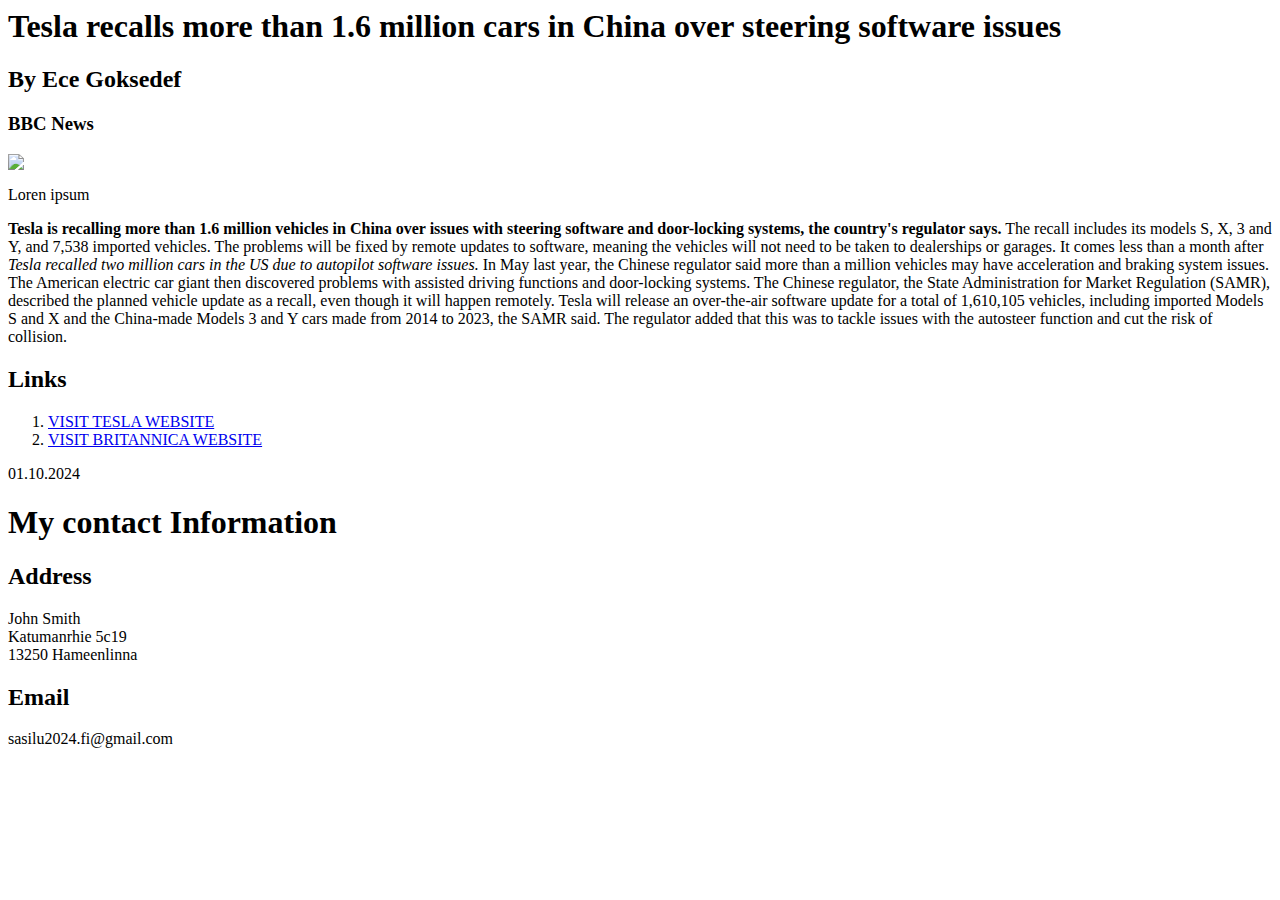
==== index.html @ 926d2d0a "Create index.html" ====
<h1> Tesla recalls more than 1.6 million cars in China over steering software issues</h1>
<h2>By Ece Goksedef</h2>
<h3>BBC News</h3>
<img src="car.jpg">

<p class="lead">Loren ipsum</p>

<p><b>Tesla is recalling more than 1.6 million vehicles in China over issues with steering software and door-locking systems, the country's regulator says.</b>

    The recall includes its models S, X, 3 and Y, and 7,538 imported vehicles.
    
    The problems will be fixed by remote updates to software, meaning the vehicles will not need to be taken to dealerships or garages.
    
    It comes less than a month after <i>Tesla recalled two million cars in the US due to autopilot software issues.</i>
    
    In May last year, the Chinese regulator said more than a million vehicles may have acceleration and braking system issues.
    
    The American electric car giant then discovered problems with assisted driving functions and door-locking systems.
    
    The Chinese regulator, the State Administration for Market Regulation (SAMR), described the planned vehicle update as a recall, even though it will happen remotely.
    
    Tesla will release an over-the-air software update for a total of 1,610,105 vehicles, including imported Models S and X and the China-made Models 3 and Y cars made from 2014 to 2023, the SAMR said.
    
    The regulator added that this was to tackle issues with the autosteer function and cut the risk of collision.
</p>
<h2>Links</h2>
<ol>
    <li><a href="https://www.tesla.com/about">VISIT TESLA WEBSITE</a></li>
    <li><a href="https://www.britannica.com/topic/Tesla-Motors">VISIT BRITANNICA WEBSITE</a></li>
</ol>
<p class="date">01.10.2024</p>


<!DOCTYPE html>
<html lang="en">
<head>
    <meta charset="UTF-8">
    <meta name="viewport" content="width=device-width, initial-scale=1.0">
    <title>ELINA'S CONTACT INFORMATION</title>
    <link rel="stylesheet" href="styles exercise.css">
</head>
<body>
    <h1>My contact Information</h1>
    <h2>Address</h2>
    <p>
        John Smith <br>
        Katumanrhie 5c19 <br>
        13250
        Hameenlinna
    </p>

    <h2>Email</h2>
    
      <p>sasilu2024.fi@gmail.com</p>  

</body>
</html>
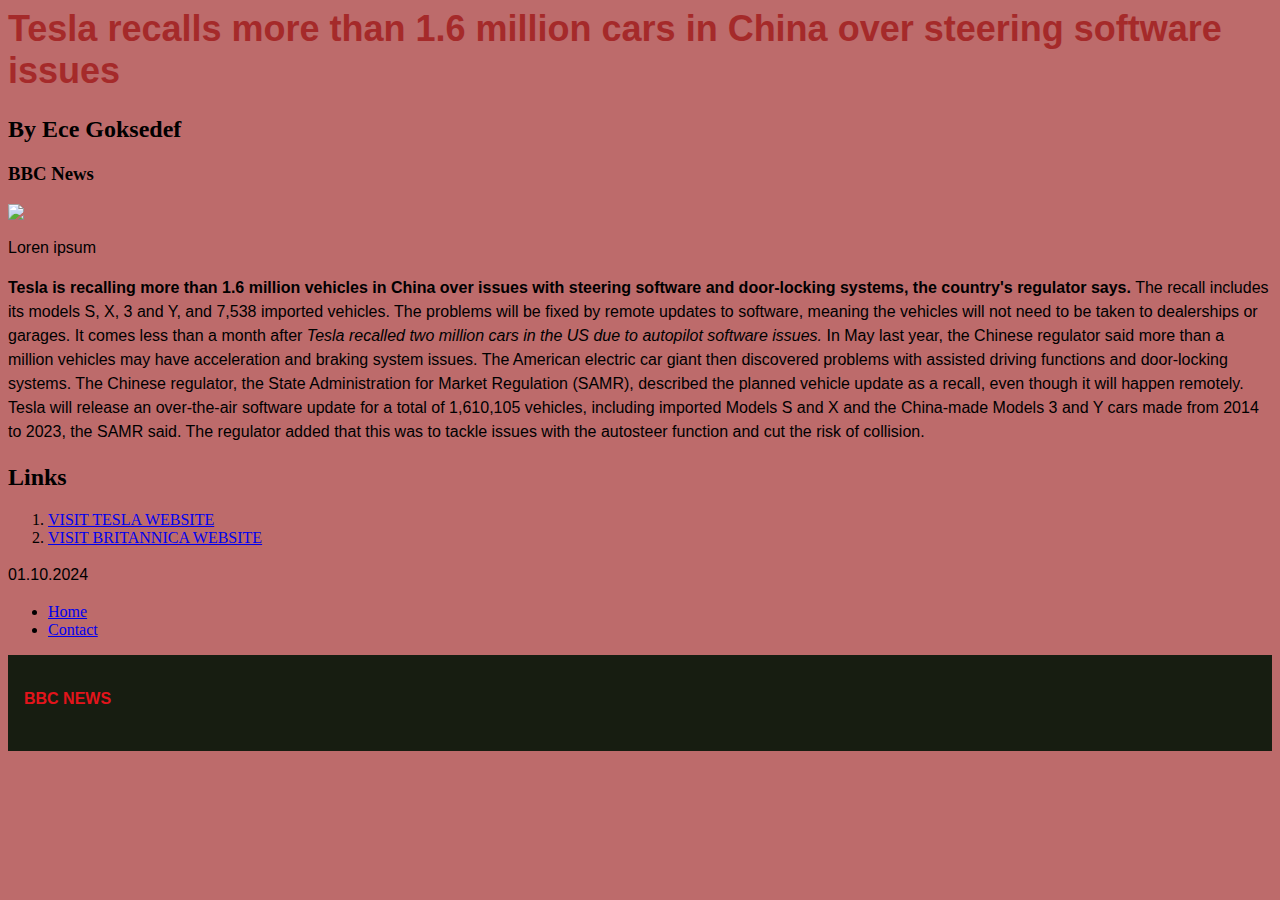
==== commit 292ae2d4: "changes done" ====
--- a/index.html
+++ b/index.html
@@ -40,18 +40,20 @@
     <link rel="stylesheet" href="styles exercise.css">
 </head>
 <body>
-    <h1>My contact Information</h1>
-    <h2>Address</h2>
-    <p>
-        John Smith <br>
-        Katumanrhie 5c19 <br>
-        13250
-        Hameenlinna
-    </p>
 
-    <h2>Email</h2>
+<nav>
+    <ul>
+        <li><a href="index.html">Home</a></li>
+        <li><a href="Contact.html">Contact </a></li>
+    </ul>
+
+
+</nav>
     
-      <p>sasilu2024.fi@gmail.com</p>  
+<footer>
 
+<p><b> BBC NEWS</b></p>
+
+</footer>
 </body>
 </html>
--- a/styles exercise.css
+++ b/styles exercise.css
@@ -0,0 +1,37 @@
+body
+{
+    background-color: rgb(189, 107, 107);
+}
+
+h1
+{
+
+    font-family: 'Franklin Gothic Medium', 'Arial Narrow', Arial, sans-serif; 
+    font-size: 36px;
+    color: brown;
+
+}
+
+p
+{
+    font-family: 'Franklin Gothic Medium', 'Arial Narrow', Arial, sans-serif;
+    font-size: 16px;
+    line-height: 24px;
+
+}
+footer
+{
+    background-color: rgb(23, 29, 17);
+    font-size: 16px;
+    color: rgb(227, 20, 27);
+    padding-top: 16px;
+    padding-left:24px;
+    padding-right: 24px;
+    padding-bottom: 16px ;
+    /* padding:top: top right bottom left;*/
+    padding: 16px 24px 24px 16px;
+
+
+
+
+}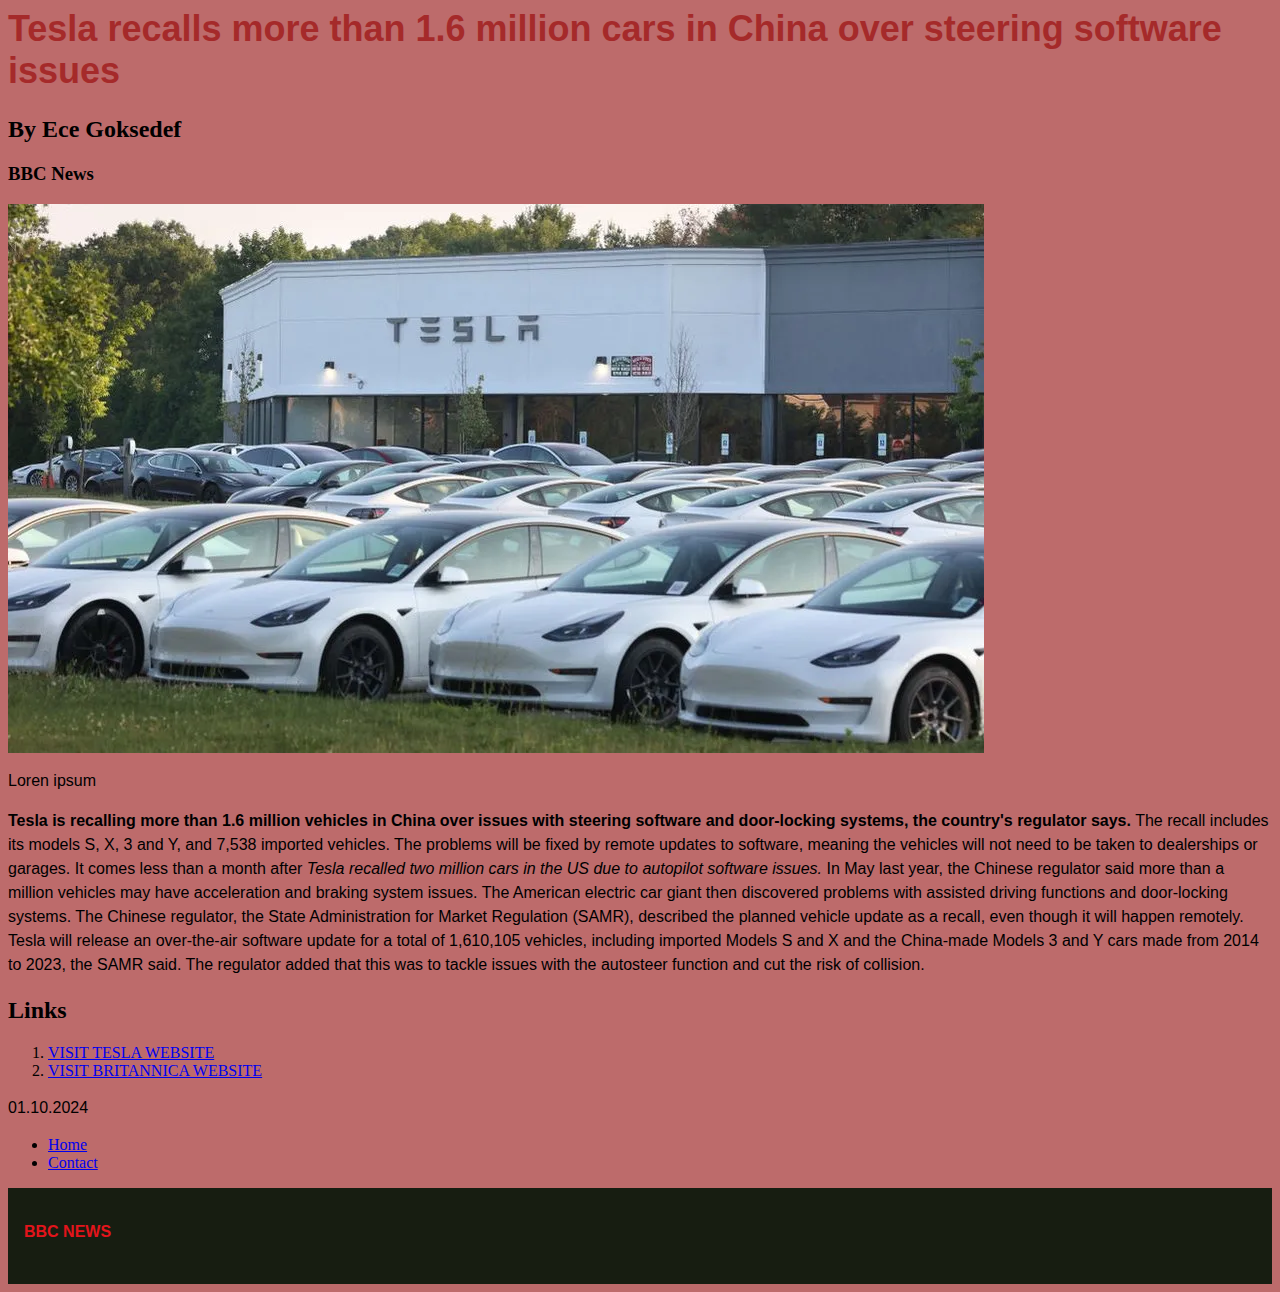
==== commit eb5384ba: "done" ====
--- a/index.html
+++ b/index.html
@@ -1,7 +1,7 @@
 <h1> Tesla recalls more than 1.6 million cars in China over steering software issues</h1>
 <h2>By Ece Goksedef</h2>
 <h3>BBC News</h3>
-<img src="car.jpg">
+<img src="images/car.jpg">
 
 <p class="lead">Loren ipsum</p>
 
